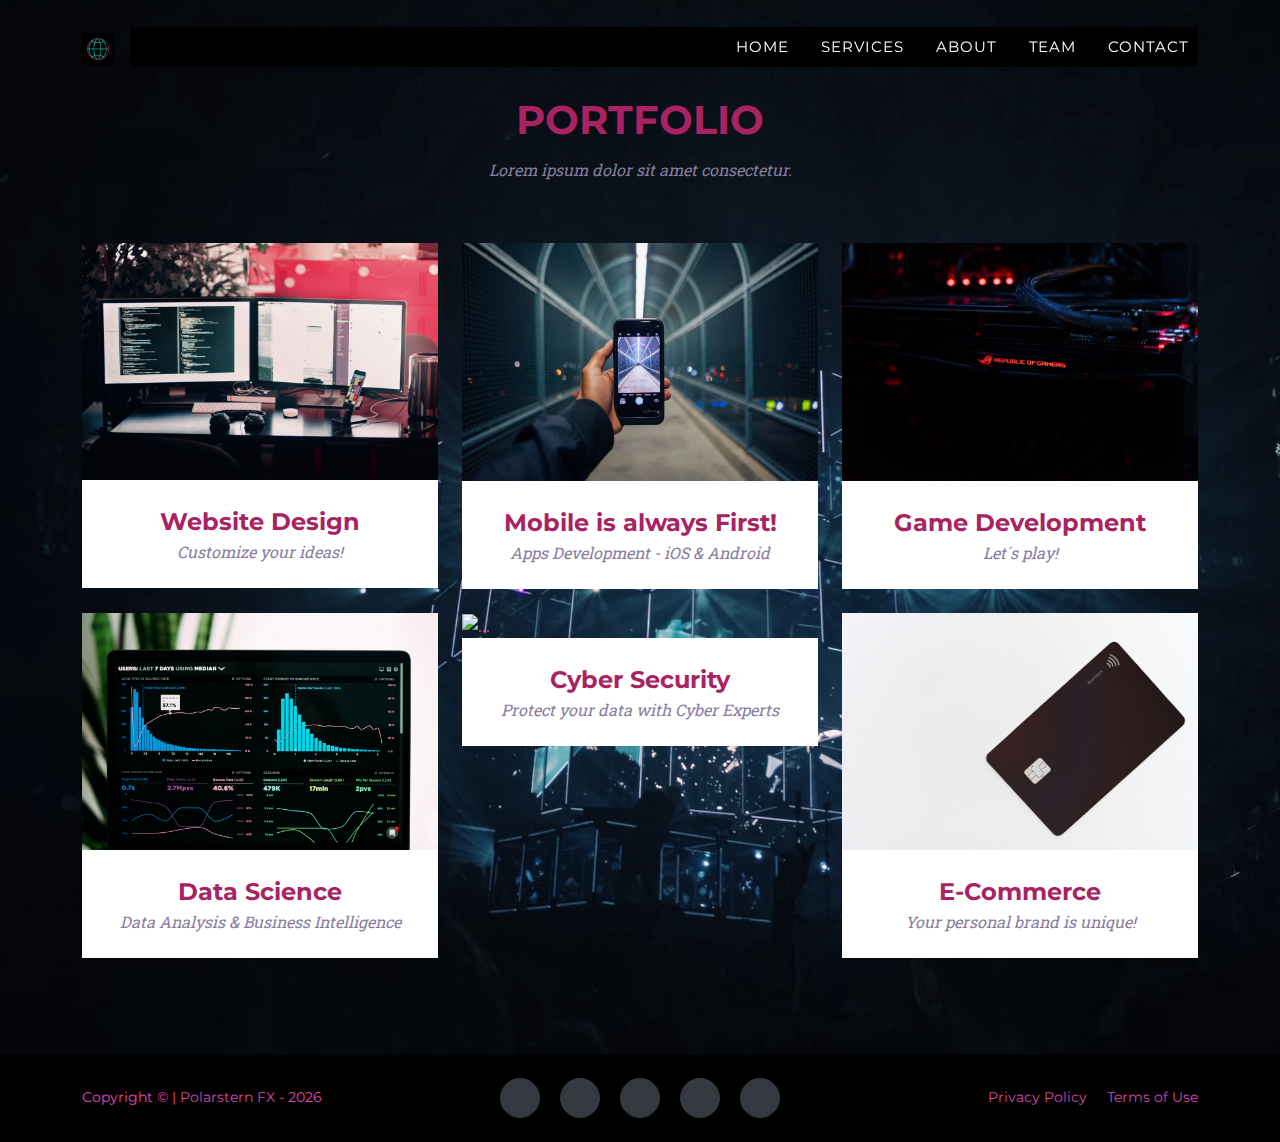
==== services.html @ b127fe58 "updated" ====
<!DOCTYPE html>
<html lang="en">
    <head>
        <meta charset="utf-8" />
        <meta name="viewport" content="width=device-width, initial-scale=1, shrink-to-fit=no" />
        <meta name="description" content="" />
        <meta name="author" content="" />
        <title>Polarstern FX - Services</title>
        <link rel="icon" type="image/x-icon" href="assets/img/logo-globe.gif" />
        <!-- Font Awesome icons (free version)-->
        <script src="https://use.fontawesome.com/releases/v5.15.3/js/all.js" crossorigin="anonymous"></script>
        <!-- Google fonts-->
        <link href="https://fonts.googleapis.com/css?family=Montserrat:400,700" rel="stylesheet" type="text/css" />
        <link href="https://fonts.googleapis.com/css?family=Roboto+Slab:400,100,300,700" rel="stylesheet" type="text/css" />
        <!-- Core theme CSS (includes Bootstrap)-->
        <link href="css/styles.css" rel="stylesheet" />
    </head>
    <body id="page-top">
        <!-- Navigation-->
        <nav class="navbar navbar-expand-lg navbar-dark fixed-top" id="mainNav">
            <div class="container">
                <a class="navbar-brand js-scroll-trigger" href="#page-top"><img src="assets/img/logo-globe.gif" alt="..." /></a>
<!-- LOGO -->
                <button class="navbar-toggler navbar-toggler-right" type="button" data-toggle="collapse" data-target="#navbarResponsive" aria-controls="navbarResponsive" aria-expanded="false" aria-label="Toggle navigation">
                    Menu
                    <i class="fas fa-bars ml-1"></i>
                </button>
                <div class="collapse navbar-collapse" id="navbarResponsive">
                    <ul class="navbar-nav text-uppercase ml-auto">
                        <li class="nav-item"><a class="nav-link js-scroll-trigger" href="./index.html">Home</a></li>
                        <li class="nav-item"><a class="nav-link js-scroll-trigger" href="./services.html">Services</a></li>
                        <li class="nav-item"><a class="nav-link js-scroll-trigger" href="./about.html">About</a></li>
                        <li class="nav-item"><a class="nav-link js-scroll-trigger" href="./team.html">Team</a></li>
                        <li class="nav-item"><a class="nav-link js-scroll-trigger" href="./contact.html">Contact</a></li>
                    </ul>
                </div>
            </div>
        </nav>

<!-- Portfolio Grid-->
<section class="page-section bg-light" id="portfolio">
    <div class="container">
        <div class="text-center">
            <h2 class="section-heading text-uppercase">Portfolio</h2>
            <h3 class="section-subheading text-muted">Lorem ipsum dolor sit amet consectetur.</h3>
        </div>
        <div class="row">
            <div class="col-lg-4 col-sm-6 mb-4">
                <div class="portfolio-item">
                    <a class="portfolio-link" data-toggle="modal" href="#portfolioModal1">
                        <div class="portfolio-hover">
                            <div class="portfolio-hover-content"><i class="fas fa-plus fa-3x"></i></div>
                        </div>
                        <img class="img-fluid" src="assets/img/portfolio/01-webdev.jpg" alt="..." />
                    </a>
                    <div class="portfolio-caption">
                        <div class="portfolio-caption-heading">Website Design</div>
                        <div class="portfolio-caption-subheading text-muted">Customize your ideas!</div>
                    </div>
                </div>
            </div>
            <div class="col-lg-4 col-sm-6 mb-4">
                <div class="portfolio-item">
                    <a class="portfolio-link" data-toggle="modal" href="#portfolioModal2">
                        <div class="portfolio-hover">
                            <div class="portfolio-hover-content"><i class="fas fa-plus fa-3x"></i></div>
                        </div>
                        <img class="img-fluid" src="assets/img/portfolio/02-phone.jpg" alt="..." />
                    </a>
                    <div class="portfolio-caption">
                        <div class="portfolio-caption-heading">Mobile is always First!</div>
                        <div class="portfolio-caption-subheading text-muted">Apps Development - iOS & Android</div>
                    </div>
                </div>
            </div>
            <div class="col-lg-4 col-sm-6 mb-4">
                <div class="portfolio-item">
                    <a class="portfolio-link" data-toggle="modal" href="#portfolioModal3">
                        <div class="portfolio-hover">
                            <div class="portfolio-hover-content"><i class="fas fa-plus fa-3x"></i></div>
                        </div>
                        <img class="img-fluid" src="assets/img/portfolio/03-game.jpg" alt="..." />
                    </a>
                    <div class="portfolio-caption">
                        <div class="portfolio-caption-heading">Game Development</div>
                        <div class="portfolio-caption-subheading text-muted">Let´s play!</div>
                    </div>
                </div>
            </div>
            <div class="col-lg-4 col-sm-6 mb-4 mb-lg-0">
                <div class="portfolio-item">
                    <a class="portfolio-link" data-toggle="modal" href="#portfolioModal4">
                        <div class="portfolio-hover">
                            <div class="portfolio-hover-content"><i class="fas fa-plus fa-3x"></i></div>
                        </div>
                        <img class="img-fluid" src="assets/img/portfolio/04- datascience.jpg" alt="..." />
                    </a>
                    <div class="portfolio-caption">
                        <div class="portfolio-caption-heading">Data Science</div>
                        <div class="portfolio-caption-subheading text-muted">Data Analysis & Business Intelligence</div>
                    </div>
                </div>
            </div>
            <div class="col-lg-4 col-sm-6 mb-4 mb-sm-0">
                <div class="portfolio-item">
                    <a class="portfolio-link" data-toggle="modal" href="#portfolioModal5">
                        <div class="portfolio-hover">
                            <div class="portfolio-hover-content"><i class="fas fa-plus fa-3x"></i></div>
                        </div>
                        <img class="img-fluid" src="assets/img/portfolio/05-cyber.jpg" alt="..." />
                    </a>
                    <div class="portfolio-caption">
                        <div class="portfolio-caption-heading">Cyber Security</div>
                        <div class="portfolio-caption-subheading text-muted">Protect your data with Cyber Experts</div>
                    </div>
                </div>
            </div>
            <div class="col-lg-4 col-sm-6">
                <div class="portfolio-item">
                    <a class="portfolio-link" data-toggle="modal" href="#portfolioModal6">
                        <div class="portfolio-hover">
                            <div class="portfolio-hover-content"><i class="fas fa-plus fa-3x"></i></div>
                        </div>
                        <img class="img-fluid" src="assets/img/portfolio/06-ecommerce.jpg" alt="..." />
                    </a>
                    <div class="portfolio-caption">
                        <div class="portfolio-caption-heading">E-Commerce</div>
                        <div class="portfolio-caption-subheading text-muted">Your personal brand is unique!</div>
                    </div>
                </div>
            </div>
        </div>
    </div>
</section>
<!-- Portfolio Modals-->
        <!-- Modal 1-->
        <div class="portfolio-modal modal fade" id="portfolioModal1" tabindex="-1" role="dialog" aria-hidden="true">
            <div class="modal-dialog">
                <div class="modal-content">
                    <div class="close-modal" data-dismiss="modal"><img src="assets/img/close-icon.svg" alt="Close modal" /></div>
                    <div class="container">
                        <div class="row justify-content-center">
                            <div class="col-lg-8">
                                <div class="modal-body">
                                    <!-- Project Details Go Here-->
                                    <h2 class="text-uppercase">Project Name</h2>
                                    <p class="item-intro text-muted">Lorem ipsum dolor sit amet consectetur.</p>
                                    <img class="img-fluid d-block mx-auto" src="assets/img/portfolio/01-webdev.jpg" alt="..." />
                                    <p>Use this area to describe your project. Lorem ipsum dolor sit amet, consectetur adipisicing elit. Est blanditiis dolorem culpa incidunt minus dignissimos deserunt repellat aperiam quasi sunt officia expedita beatae cupiditate, maiores repudiandae, nostrum, reiciendis facere nemo!</p>
                                    <ul class="list-inline">
                                        <li>Date: January 2021</li>
                                        <li>Client: Threads</li>
                                        <li>Category: Illustration</li>
                                    </ul>
                                    <button class="btn btn-primary" data-dismiss="modal" type="button">
                                        <i class="fas fa-times mr-1"></i>
                                        Close Project
                                    </button>
                                </div>
                            </div>
                        </div>
                    </div>
                </div>
            </div>
        </div>
        <!-- Modal 2-->
        <div class="portfolio-modal modal fade" id="portfolioModal2" tabindex="-1" role="dialog" aria-hidden="true">
            <div class="modal-dialog">
                <div class="modal-content">
                    <div class="close-modal" data-dismiss="modal"><img src="assets/img/close-icon.svg" alt="Close modal" /></div>
                    <div class="container">
                        <div class="row justify-content-center">
                            <div class="col-lg-8">
                                <div class="modal-body">
                                    <!-- Project Details Go Here-->
                                    <h2 class="text-uppercase">Project Name</h2>
                                    <p class="item-intro text-muted">Lorem ipsum dolor sit amet consectetur.</p>
                                    <img class="img-fluid d-block mx-auto" src="assets/img/portfolio/02-phone.jpg" alt="..." />
                                    <p>Use this area to describe your project. Lorem ipsum dolor sit amet, consectetur adipisicing elit. Est blanditiis dolorem culpa incidunt minus dignissimos deserunt repellat aperiam quasi sunt officia expedita beatae cupiditate, maiores repudiandae, nostrum, reiciendis facere nemo!</p>
                                    <ul class="list-inline">
                                        <li>Date: January 2021</li>
                                        <li>Client: Explore</li>
                                        <li>Category: Graphic Design</li>
                                    </ul>
                                    <button class="btn btn-primary" data-dismiss="modal" type="button">
                                        <i class="fas fa-times mr-1"></i>
                                        Close Project
                                    </button>
                                </div>
                            </div>
                        </div>
                    </div>
                </div>
            </div>
        </div>
        <!-- Modal 3-->
        <div class="portfolio-modal modal fade" id="portfolioModal3" tabindex="-1" role="dialog" aria-hidden="true">
            <div class="modal-dialog">
                <div class="modal-content">
                    <div class="close-modal" data-dismiss="modal"><img src="assets/img/close-icon.svg" alt="Close modal" /></div>
                    <div class="container">
                        <div class="row justify-content-center">
                            <div class="col-lg-8">
                                <div class="modal-body">
                                    <!-- Project Details Go Here-->
                                    <h2 class="text-uppercase">Project Name</h2>
                                    <p class="item-intro text-muted">Lorem ipsum dolor sit amet consectetur.</p>
                                    <img class="img-fluid d-block mx-auto" src="assets/img/portfolio/03-game.jpg" alt="..." />
                                    <p>Use this area to describe your project. Lorem ipsum dolor sit amet, consectetur adipisicing elit. Est blanditiis dolorem culpa incidunt minus dignissimos deserunt repellat aperiam quasi sunt officia expedita beatae cupiditate, maiores repudiandae, nostrum, reiciendis facere nemo!</p>
                                    <ul class="list-inline">
                                        <li>Date: January 2021</li>
                                        <li>Client: Finish</li>
                                        <li>Category: Identity</li>
                                    </ul>
                                    <button class="btn btn-primary" data-dismiss="modal" type="button">
                                        <i class="fas fa-times mr-1"></i>
                                        Close Project
                                    </button>
                                </div>
                            </div>
                        </div>
                    </div>
                </div>
            </div>
        </div>
        <!-- Modal 4-->
        <div class="portfolio-modal modal fade" id="portfolioModal4" tabindex="-1" role="dialog" aria-hidden="true">
            <div class="modal-dialog">
                <div class="modal-content">
                    <div class="close-modal" data-dismiss="modal"><img src="assets/img/close-icon.svg" alt="Close modal" /></div>
                    <div class="container">
                        <div class="row justify-content-center">
                            <div class="col-lg-8">
                                <div class="modal-body">
                                    <!-- Project Details Go Here-->
                                    <h2 class="text-uppercase">Project Name</h2>
                                    <p class="item-intro text-muted">Lorem ipsum dolor sit amet consectetur.</p>
                                    <img class="img-fluid d-block mx-auto" src="assets/img/portfolio/04- datascience.jpg" alt="..." />
                                    <p>Use this area to describe your project. Lorem ipsum dolor sit amet, consectetur adipisicing elit. Est blanditiis dolorem culpa incidunt minus dignissimos deserunt repellat aperiam quasi sunt officia expedita beatae cupiditate, maiores repudiandae, nostrum, reiciendis facere nemo!</p>
                                    <ul class="list-inline">
                                        <li>Date: January 2021</li>
                                        <li>Client: Lines</li>
                                        <li>Category: Branding</li>
                                    </ul>
                                    <button class="btn btn-primary" data-dismiss="modal" type="button">
                                        <i class="fas fa-times mr-1"></i>
                                        Close Project
                                    </button>
                                </div>
                            </div>
                        </div>
                    </div>
                </div>
            </div>
        </div>
        <!-- Modal 5-->
        <div class="portfolio-modal modal fade" id="portfolioModal5" tabindex="-1" role="dialog" aria-hidden="true">
            <div class="modal-dialog">
                <div class="modal-content">
                    <div class="close-modal" data-dismiss="modal"><img src="assets/img/close-icon.svg" alt="Close modal" /></div>
                    <div class="container">
                        <div class="row justify-content-center">
                            <div class="col-lg-8">
                                <div class="modal-body">
                                    <!-- Project Details Go Here-->
                                    <h2 class="text-uppercase">Project Name</h2>
                                    <p class="item-intro text-muted">Lorem ipsum dolor sit amet consectetur.</p>
                                    <img class="img-fluid d-block mx-auto" src="assets/img/portfolio/05-cyber.jpg" alt="..." />
                                    <p>Use this area to describe your project. Lorem ipsum dolor sit amet, consectetur adipisicing elit. Est blanditiis dolorem culpa incidunt minus dignissimos deserunt repellat aperiam quasi sunt officia expedita beatae cupiditate, maiores repudiandae, nostrum, reiciendis facere nemo!</p>
                                    <ul class="list-inline">
                                        <li>Date: January 2021</li>
                                        <li>Client: Southwest</li>
                                        <li>Category: Website Design</li>
                                    </ul>
                                    <button class="btn btn-primary" data-dismiss="modal" type="button">
                                        <i class="fas fa-times mr-1"></i>
                                        Close Project
                                    </button>
                                </div>
                            </div>
                        </div>
                    </div>
                </div>
            </div>
        </div>
        <!-- Modal 6-->
        <div class="portfolio-modal modal fade" id="portfolioModal6" tabindex="-1" role="dialog" aria-hidden="true">
            <div class="modal-dialog">
                <div class="modal-content">
                    <div class="close-modal" data-dismiss="modal"><img src="assets/img/close-icon.svg" alt="Close modal" /></div>
                    <div class="container">
                        <div class="row justify-content-center">
                            <div class="col-lg-8">
                                <div class="modal-body">
                                    <!-- Project Details Go Here-->
                                    <h2 class="text-uppercase">Project Name</h2>
                                    <p class="item-intro text-muted">Lorem ipsum dolor sit amet consectetur.</p>
                                    <img class="img-fluid d-block mx-auto" src="assets/img/portfolio/06-ecommerce.jpg" alt="..." />
                                    <p>Use this area to describe your project. Lorem ipsum dolor sit amet, consectetur adipisicing elit. Est blanditiis dolorem culpa incidunt minus dignissimos deserunt repellat aperiam quasi sunt officia expedita beatae cupiditate, maiores repudiandae, nostrum, reiciendis facere nemo!</p>
                                    <ul class="list-inline">
                                        <li>Date: January 2021</li>
                                        <li>Client: Window</li>
                                        <li>Category: Photography</li>
                                    </ul>
                                    <button class="btn btn-primary" data-dismiss="modal" type="button">
                                        <i class="fas fa-times mr-1"></i>
                                        Close Project
                                    </button>
                                </div>
                            </div>
                        </div>
                    </div>
                </div>
            </div>
        </div>  
<!-- Footer-->
<footer class="footer py-4">
    <div class="container">
        <div class="row align-items-center">
            <div class="col-lg-4 text-lg-left">
                Copyright &copy; |
                <a href="https://github.com/PolarsternFX" target="_blank">Polarstern FX<a> - </a>
                <!-- This script automatically adds the current year to your website footer-->
                <!-- (credit: https://updateyourfooter.com/)-->
                <script>
                    document.write(new Date().getFullYear());
                </script>
            </div>
            <div class="col-lg-4 my-3 my-lg-0">
                <a class="btn btn-dark btn-social mx-2" href="#!" target="_blank"><i class="fab fa-twitter"></i></a>
                <a class="btn btn-dark btn-social mx-2" href="#!" target="_blank"><i class="fab fa-facebook-f"></i></a>
                <a class="btn btn-dark btn-social mx-2" href="#!" target="_blank"><i class="fab fa-linkedin-in"></i></a>
                <a class="btn btn-dark btn-social mx-2" href="https://github.com/PolarsternFX" target="_blank"><i class="fab fa-github"></i></a>
                <a class="btn btn-dark btn-social mx-2" href="https://t.me/Polarstern_FX" target="_blank"><i class="fab fa-telegram"></i></a>
            </div>
            <div class="col-lg-4 text-lg-right">
                <a class="mr-3" href="#!">Privacy Policy</a>
                <a href="#!">Terms of Use</a>
            </div>
        </div>
    </div>
</footer>
<!-- Bootstrap core JS-->
<script src="https://code.jquery.com/jquery-3.5.1.min.js"></script>
<script src="https://cdn.jsdelivr.net/npm/bootstrap@4.6.0/dist/js/bootstrap.bundle.min.js"></script>
<!-- Third party plugin JS-->
<script src="https://cdnjs.cloudflare.com/ajax/libs/animejs/3.2.1/anime.min.js"></script>
<!-- Contact form JS-->
<script src="assets/mail/jqBootstrapValidation.js"></script>
<script src="assets/mail/contact_me.js"></script>
<!-- Core theme JS-->
<script src="js/scripts.js"></script>
</body>
</html>
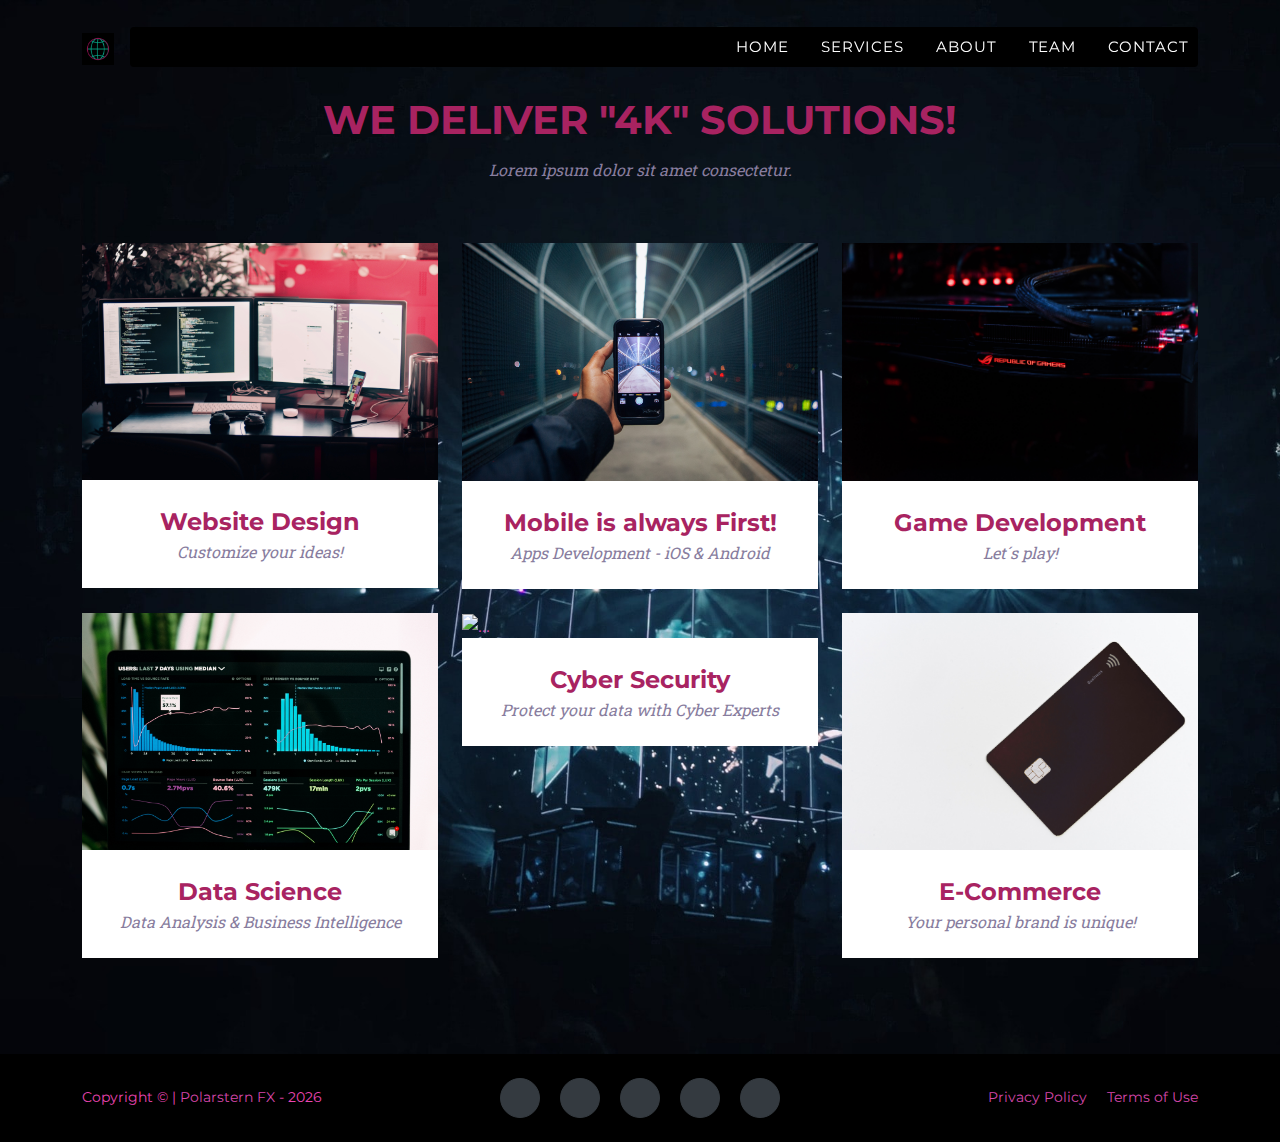
==== commit f23e53c9: "updated" ====
--- a/services.html
+++ b/services.html
@@ -41,7 +41,7 @@
 <section class="page-section bg-light" id="portfolio">
     <div class="container">
         <div class="text-center">
-            <h2 class="section-heading text-uppercase">Portfolio</h2>
+            <h2 class="section-heading text-uppercase">We deliver "4K" solutions!</h2>
             <h3 class="section-subheading text-muted">Lorem ipsum dolor sit amet consectetur.</h3>
         </div>
         <div class="row">
